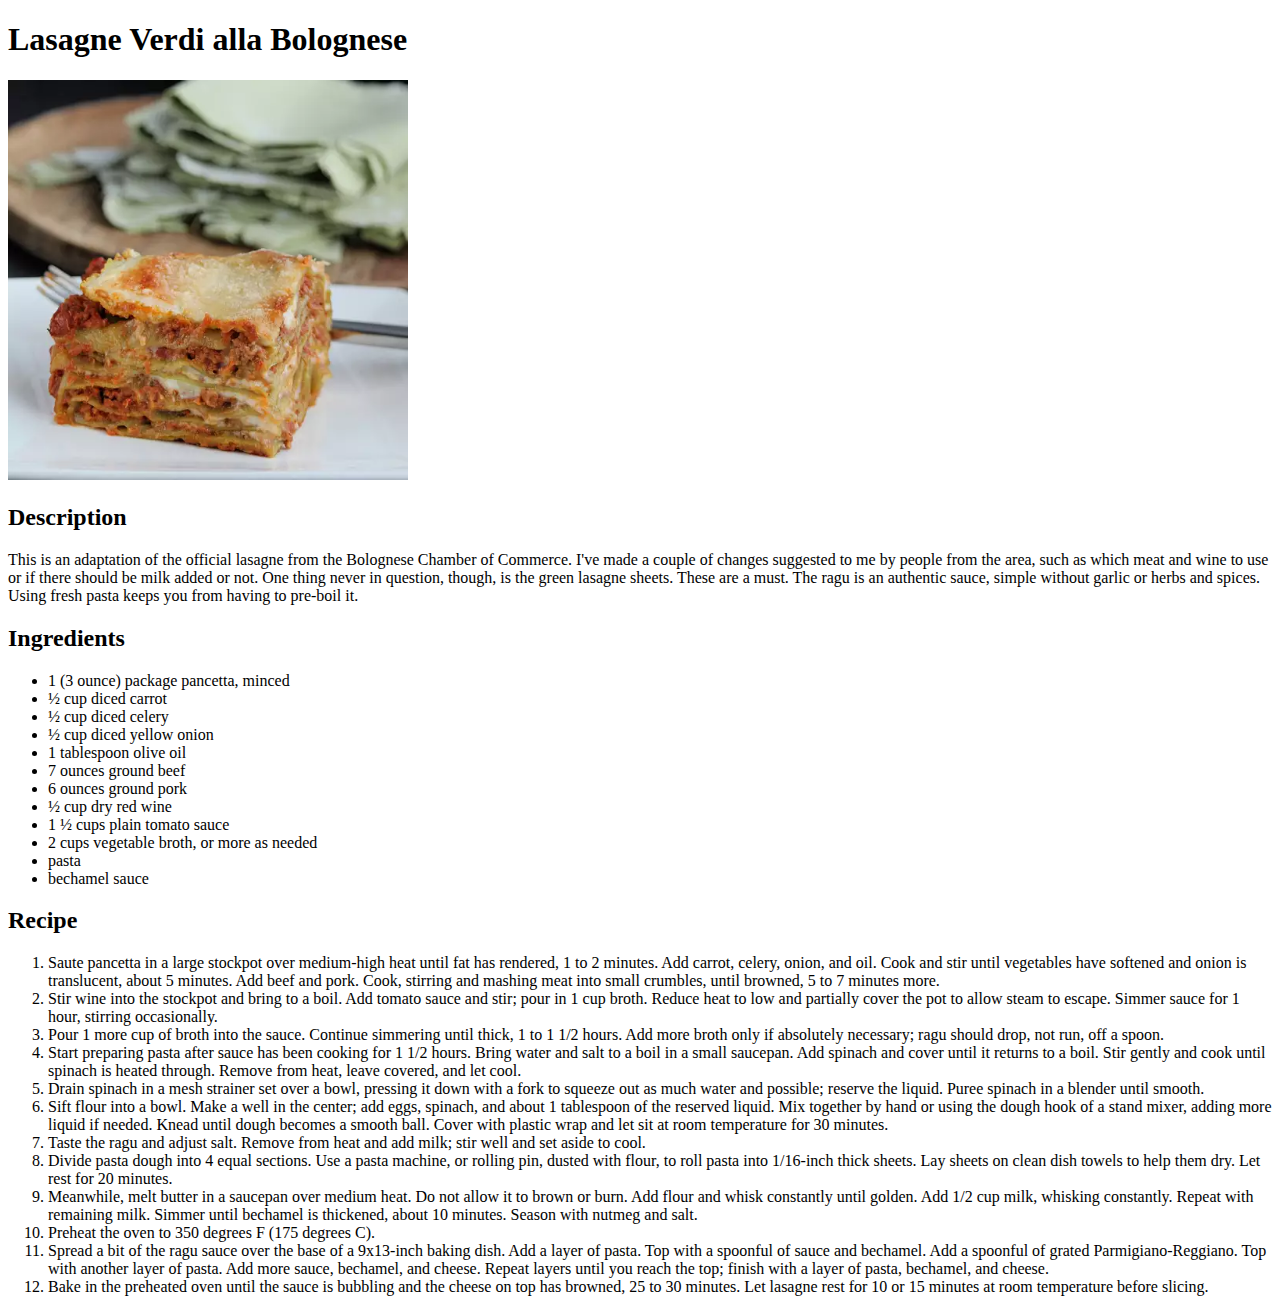
==== recipes/lasagne.html @ 58a4c8a2 "Add the lasagne recipe" ====
<!DOCTYPE html>
<html>
  <head>
    <meta charset="UTF-8" />
    <title>Lasagne | Odin Recipes</title>
  </head>
  <body>
    <h1>Lasagne Verdi alla Bolognese</h1>
    <img src="../images/lasagne.webp" alt="An appetizing lasagne" width="400" />
    <h2>Description</h2>
    <p>
      This is an adaptation of the official lasagne from the Bolognese Chamber
      of Commerce. I've made a couple of changes suggested to me by people from
      the area, such as which meat and wine to use or if there should be milk
      added or not. One thing never in question, though, is the green lasagne
      sheets. These are a must. The ragu is an authentic sauce, simple without
      garlic or herbs and spices. Using fresh pasta keeps you from having to
      pre-boil it.
    </p>
    <h2>Ingredients</h2>
    <ul>
      <li>1 (3 ounce) package pancetta, minced</li>
      <li>½ cup diced carrot</li>
      <li>½ cup diced celery</li>
      <li>½ cup diced yellow onion</li>
      <li>1 tablespoon olive oil</li>
      <li>7 ounces ground beef</li>
      <li>6 ounces ground pork</li>
      <li>½ cup dry red wine</li>
      <li>1 ½ cups plain tomato sauce</li>
      <li>2 cups vegetable broth, or more as needed</li>
      <li>pasta</li>
      <li>bechamel sauce</li>
    </ul>
    <h2>Recipe</h2>
    <ol>
      <li>
        Saute pancetta in a large stockpot over medium-high heat until fat has
        rendered, 1 to 2 minutes. Add carrot, celery, onion, and oil. Cook and
        stir until vegetables have softened and onion is translucent, about 5
        minutes. Add beef and pork. Cook, stirring and mashing meat into small
        crumbles, until browned, 5 to 7 minutes more.
      </li>
      <li>
        Stir wine into the stockpot and bring to a boil. Add tomato sauce and
        stir; pour in 1 cup broth. Reduce heat to low and partially cover the
        pot to allow steam to escape. Simmer sauce for 1 hour, stirring
        occasionally.
      </li>
      <li>
        Pour 1 more cup of broth into the sauce. Continue simmering until thick,
        1 to 1 1/2 hours. Add more broth only if absolutely necessary; ragu
        should drop, not run, off a spoon.
      </li>
      <li>
        Start preparing pasta after sauce has been cooking for 1 1/2 hours.
        Bring water and salt to a boil in a small saucepan. Add spinach and
        cover until it returns to a boil. Stir gently and cook until spinach is
        heated through. Remove from heat, leave covered, and let cool.
      </li>
      <li>
        Drain spinach in a mesh strainer set over a bowl, pressing it down with
        a fork to squeeze out as much water and possible; reserve the liquid.
        Puree spinach in a blender until smooth.
      </li>
      <li>
        Sift flour into a bowl. Make a well in the center; add eggs, spinach,
        and about 1 tablespoon of the reserved liquid. Mix together by hand or
        using the dough hook of a stand mixer, adding more liquid if needed.
        Knead until dough becomes a smooth ball. Cover with plastic wrap and let
        sit at room temperature for 30 minutes.
      </li>
      <li>
        Taste the ragu and adjust salt. Remove from heat and add milk; stir well
        and set aside to cool.
      </li>
      <li>
        Divide pasta dough into 4 equal sections. Use a pasta machine, or
        rolling pin, dusted with flour, to roll pasta into 1/16-inch thick
        sheets. Lay sheets on clean dish towels to help them dry. Let rest for
        20 minutes.
      </li>
      <li>
        Meanwhile, melt butter in a saucepan over medium heat. Do not allow it
        to brown or burn. Add flour and whisk constantly until golden. Add 1/2
        cup milk, whisking constantly. Repeat with remaining milk. Simmer until
        bechamel is thickened, about 10 minutes. Season with nutmeg and salt.
      </li>
      <li>Preheat the oven to 350 degrees F (175 degrees C).</li>
      <li>
        Spread a bit of the ragu sauce over the base of a 9x13-inch baking dish.
        Add a layer of pasta. Top with a spoonful of sauce and bechamel. Add a
        spoonful of grated Parmigiano-Reggiano. Top with another layer of pasta.
        Add more sauce, bechamel, and cheese. Repeat layers until you reach the
        top; finish with a layer of pasta, bechamel, and cheese.
      </li>
      <li>
        Bake in the preheated oven until the sauce is bubbling and the cheese on
        top has browned, 25 to 30 minutes. Let lasagne rest for 10 or 15 minutes
        at room temperature before slicing.
      </li>
    </ol>
  </body>
</html>
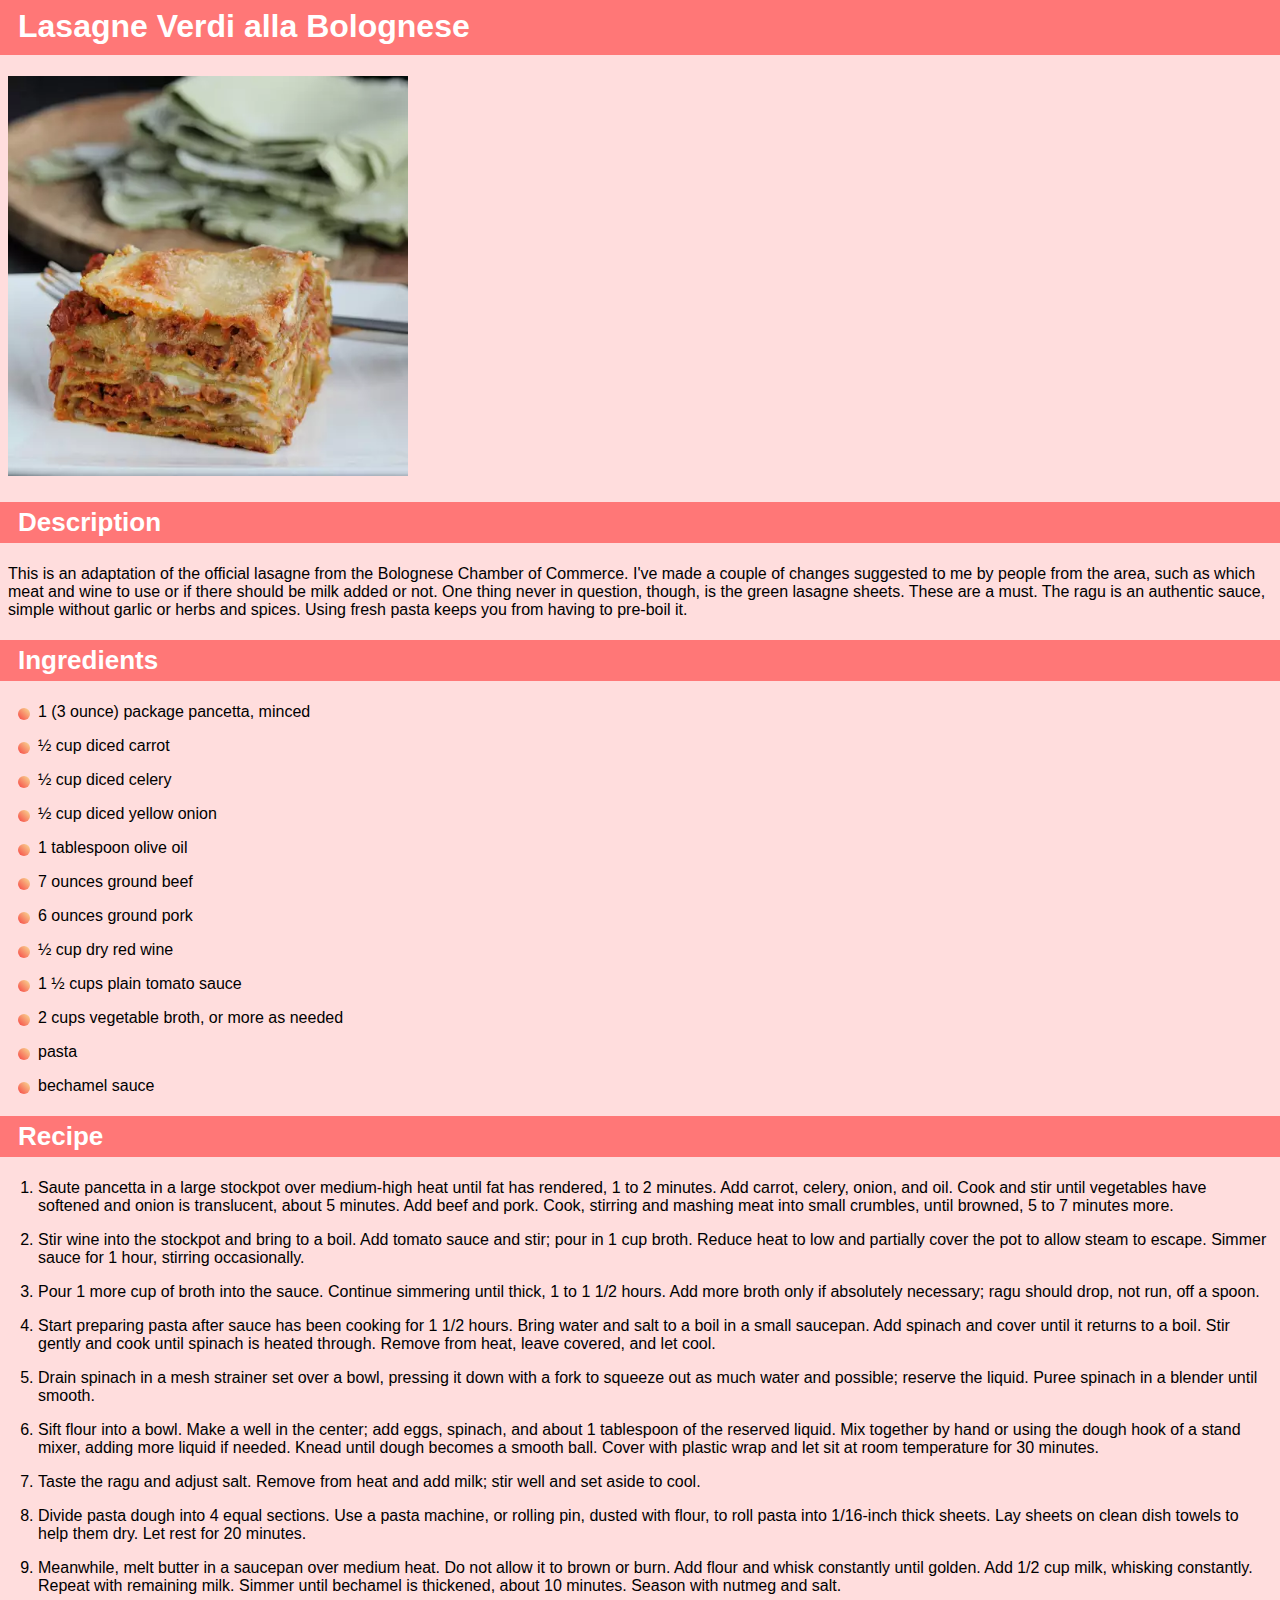
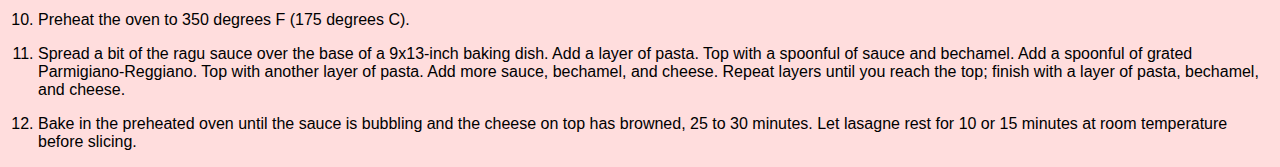
==== commit b2f694f7: "Add styles to the html pages" ====
--- a/recipes/lasagne.html
+++ b/recipes/lasagne.html
@@ -3,11 +3,12 @@
   <head>
     <meta charset="UTF-8" />
     <title>Lasagne | Odin Recipes</title>
+    <link rel="stylesheet" href="../styles.css" />
   </head>
   <body>
-    <h1>Lasagne Verdi alla Bolognese</h1>
+    <h1 class="title">Lasagne Verdi alla Bolognese</h1>
     <img src="../images/lasagne.webp" alt="An appetizing lasagne" width="400" />
-    <h2>Description</h2>
+    <h2 class="title">Description</h2>
     <p>
       This is an adaptation of the official lasagne from the Bolognese Chamber
       of Commerce. I've made a couple of changes suggested to me by people from
@@ -17,7 +18,7 @@
       garlic or herbs and spices. Using fresh pasta keeps you from having to
       pre-boil it.
     </p>
-    <h2>Ingredients</h2>
+    <h2 class="title">Ingredients</h2>
     <ul>
       <li>1 (3 ounce) package pancetta, minced</li>
       <li>½ cup diced carrot</li>
@@ -32,7 +33,7 @@
       <li>pasta</li>
       <li>bechamel sauce</li>
     </ul>
-    <h2>Recipe</h2>
+    <h2 class="title">Recipe</h2>
     <ol>
       <li>
         Saute pancetta in a large stockpot over medium-high heat until fat has
--- a/styles.css
+++ b/styles.css
@@ -0,0 +1,65 @@
+* {
+  font-family: Verdana, Geneva, Tahoma, sans-serif;
+  background-color: #ffdddd;
+}
+
+.title {
+  font-weight: bold;
+  background-color: #ff7777;
+  color: white;
+  padding-left: 20px;
+  margin-left: -10px;
+  margin-right: -8px;
+}
+
+h1 {
+  font-size: 32px;
+  padding-top: 20px;
+  margin-top: -20px;
+  padding-bottom: 10px;
+}
+
+h2 {
+  font-size: 26px;
+  padding-top: 5px;
+  padding-bottom: 5px;
+}
+
+ul {
+  display: block;
+  margin-left: -10px;
+}
+
+ul li {
+  display: block;
+  position: relative;
+}
+
+ul li:not(:last-child) {
+  margin-bottom: 16px;
+}
+
+ul li:before {
+  content: "";
+  position: absolute;
+  top: 1.2em;
+  left: -20px;
+  margin-top: -0.9em;
+  background: linear-gradient(45deg, #f64444, #f9dd94);
+  height: 12px;
+  width: 12px;
+  border-radius: 50%;
+}
+
+ol {
+  display: block;
+  margin-left: -10px;
+}
+
+ol li {
+  position: relative;
+}
+
+ol li:not(:last-child) {
+  margin-bottom: 16px;
+}
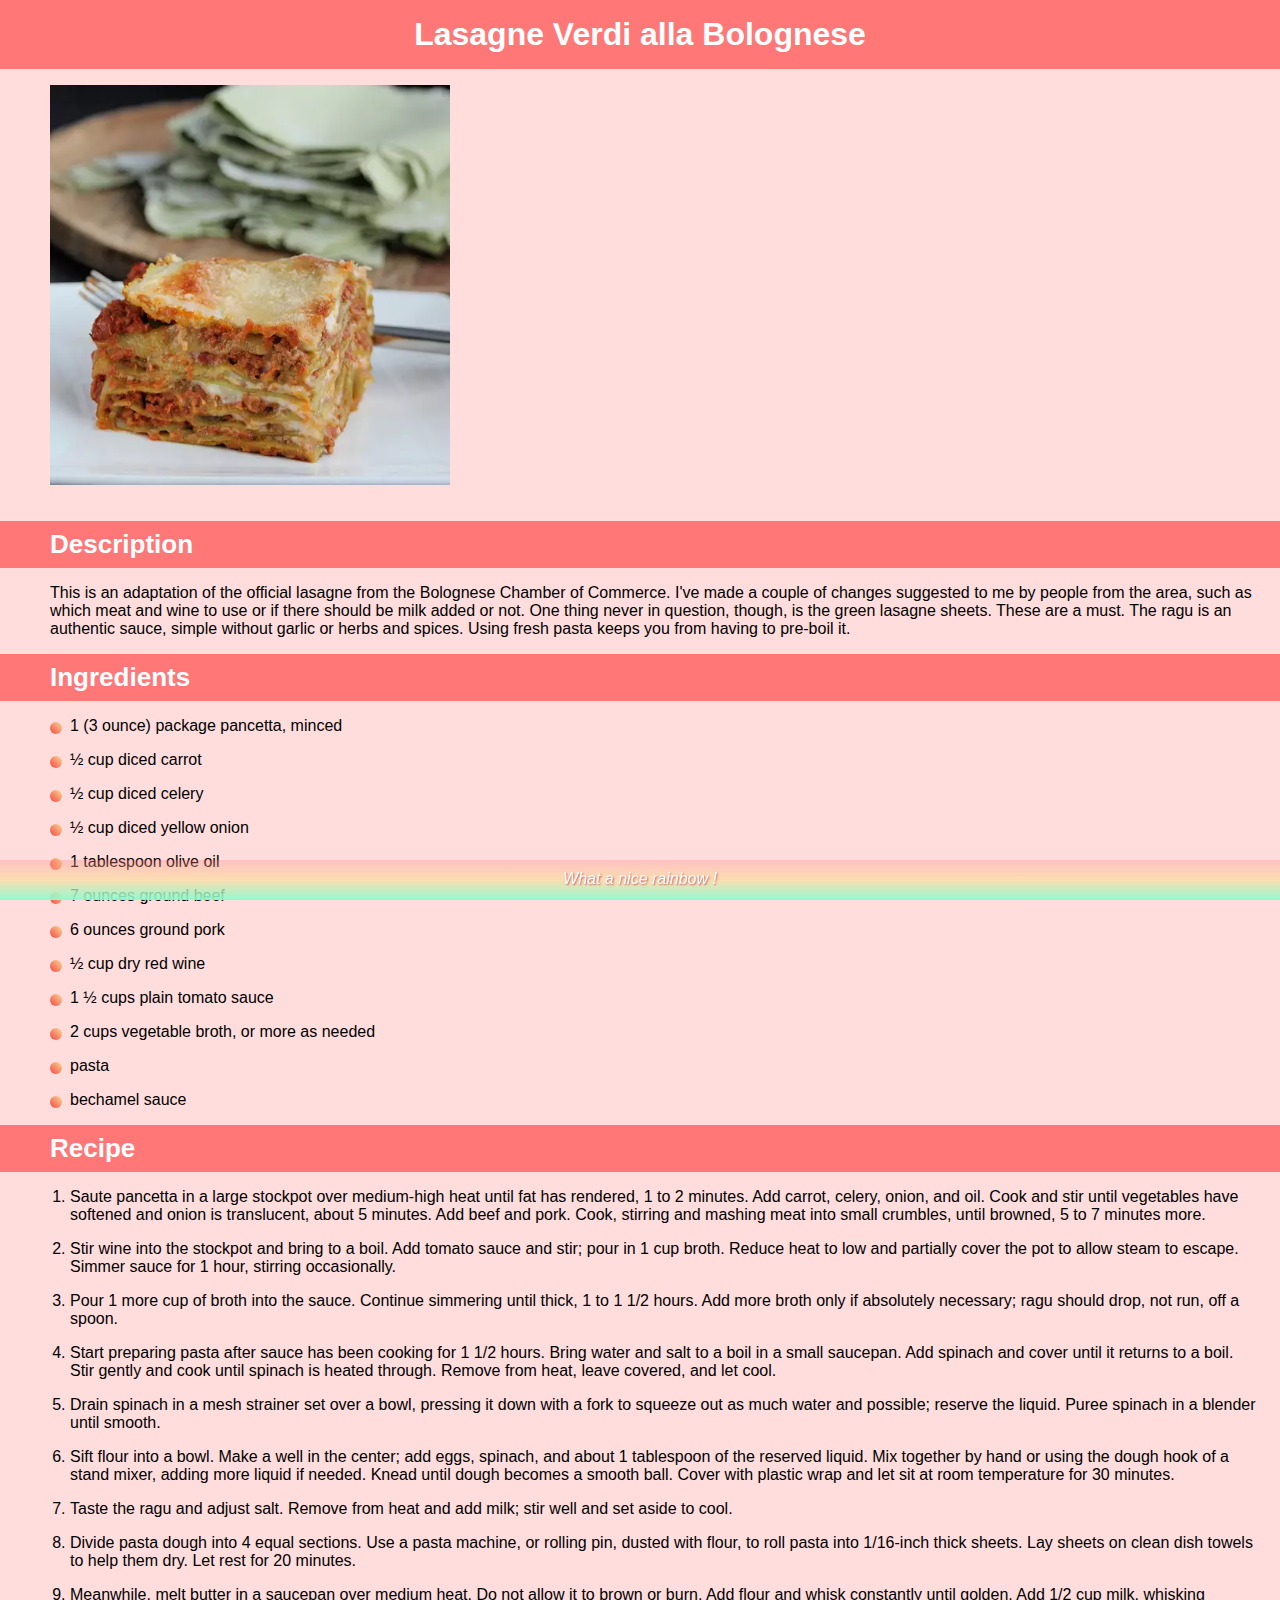
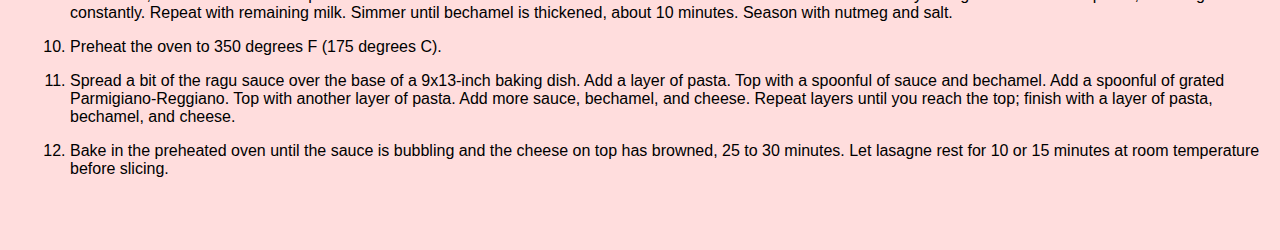
==== commit 1edea07d: "Add layout options in the style" ====
--- a/recipes/lasagne.html
+++ b/recipes/lasagne.html
@@ -7,9 +7,14 @@
   </head>
   <body>
     <h1 class="title">Lasagne Verdi alla Bolognese</h1>
-    <img src="../images/lasagne.webp" alt="An appetizing lasagne" width="400" />
+    <img
+      src="../images/lasagne.webp"
+      alt="An appetizing lasagne"
+      width="400"
+      class="content"
+    />
     <h2 class="title">Description</h2>
-    <p>
+    <p class="content">
       This is an adaptation of the official lasagne from the Bolognese Chamber
       of Commerce. I've made a couple of changes suggested to me by people from
       the area, such as which meat and wine to use or if there should be milk
@@ -19,7 +24,7 @@
       pre-boil it.
     </p>
     <h2 class="title">Ingredients</h2>
-    <ul>
+    <ul class="content">
       <li>1 (3 ounce) package pancetta, minced</li>
       <li>½ cup diced carrot</li>
       <li>½ cup diced celery</li>
@@ -34,7 +39,7 @@
       <li>bechamel sauce</li>
     </ul>
     <h2 class="title">Recipe</h2>
-    <ol>
+    <ol class="content">
       <li>
         Saute pancetta in a large stockpot over medium-high heat until fat has
         rendered, 1 to 2 minutes. Add carrot, celery, onion, and oil. Cook and
@@ -101,5 +106,6 @@
         at room temperature before slicing.
       </li>
     </ol>
+    <div class="footer">What a nice rainbow !</div>
   </body>
 </html>
--- a/styles.css
+++ b/styles.css
@@ -1,33 +1,64 @@
+*,
+*::before,
+*::after{
+  box-sizing: border-box;
+}
+
 * {
+  margin: 0;
+  padding: 0;
   font-family: Verdana, Geneva, Tahoma, sans-serif;
   background-color: #ffdddd;
+}
+
+body{
+  padding-bottom: 56px;
 }
 
 .title {
   font-weight: bold;
   background-color: #ff7777;
   color: white;
-  padding-left: 20px;
-  margin-left: -10px;
-  margin-right: -8px;
+  margin-bottom: 16px;
+}
+
+.content {
+  margin-left: 50px;
+  margin-bottom: 16px;
+}
+
+.footer {
+  position: fixed;
+  bottom: 0;
+  right: 0;
+  left: 0;
+  background: linear-gradient(180deg, #ff777744, #f9dd9499, #8cfccfee);  
+  height : 40px;
+  color: white;
+  font-size: 24;
+  text-align: center;
+  padding: 10px;
+  font-style: italic;
+  font-family: cursive, sans-serif;
+  text-shadow: 1px 1px 2px indianred;
 }
 
 h1 {
+  text-align: center;
+  padding: 16px;
   font-size: 32px;
-  padding-top: 20px;
-  margin-top: -20px;
-  padding-bottom: 10px;
+  margin-top: 0px;
 }
 
 h2 {
   font-size: 26px;
-  padding-top: 5px;
-  padding-bottom: 5px;
+  padding: 8px 50px;
+  margin-top: 16px;
 }
 
 ul {
   display: block;
-  margin-left: -10px;
+  padding: 0 20px;
 }
 
 ul li {
@@ -53,7 +84,7 @@
 
 ol {
   display: block;
-  margin-left: -10px;
+  padding: 0 20px;
 }
 
 ol li {
